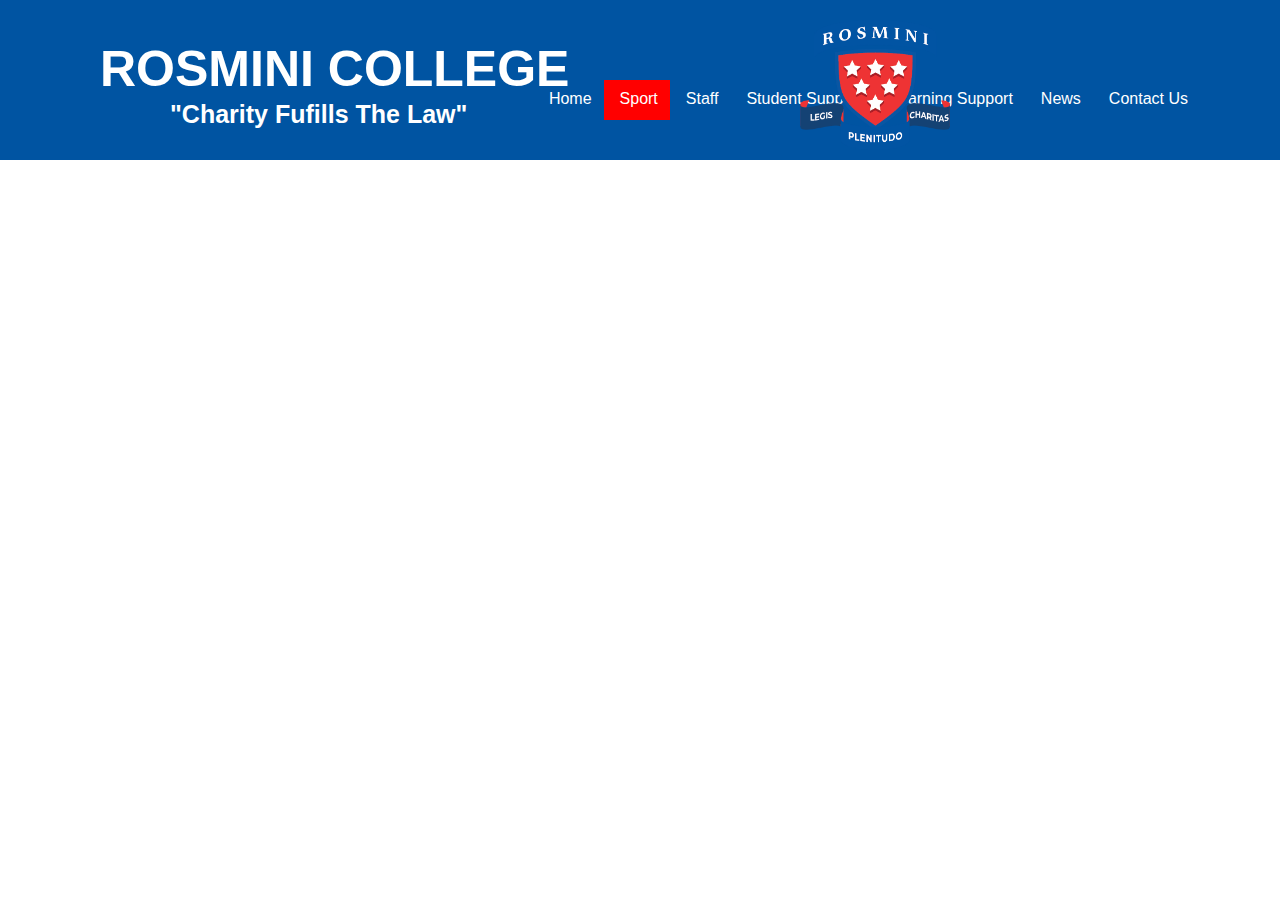
==== sport.html @ 6183eb37 "added sports page" ====
<!-- cd <tab> -->
<!-- git add .  git commit -m ""  git push-->

<!DOCTYPE html>
<html lang="en">
<head>
    <meta charset="UTF-8">
    <meta name="viewport" content="width=device-width, initial-scale=1.0">
    <title>Document</title>
    <link rel="stylesheet" href="CSS/style.css">

</head>
<body>


<!-- Navbar -->
<div class="navbar">
    <img src="images/rosmini_logo.png" alt="rosmini logo" class="logo">
<ul>
    <li><a class="Contact Us" href="#Contact Us">Contact Us</a></li>
    <li><a href="#News">News</a></li>
    <li><a href="#Learning Support">Learning Support</a></li>
    <li><a class="#Student Support" href="Student Support">Student Support</a></li>
    <li><a class="#Student Support" href="Student Support">Staff</a></li>
    <li><a class="active" href="sport.html">Sport</a></li>
    <li><a class="#student Support" href="index.html">Home</a></li>
 
</ul>
   <h1> ROSMINI COLLEGE </h1>
    <h2>"Charity Fufills The Law"</h2>
</div>
---- CSS/style.css ----
/* Home Page */
*{
  margin:0;
  padding:0;
  box-sizing: border-box;
}

/*NAVBAR*/
div.navbar{
  
  ul {
    list-style-type: none;
    margin: 0;
    padding: 80px;
    overflow: hidden;
    background-color: rgb(0, 84, 162);
    height: 0px;
    position: top;
  }
  
  li {
    float: right;
  }
  
  li a {
    display: block;
    color: white;
    text-align: center;
    padding: 10px 12px 12px 16px;
    text-decoration: none;
  }
  
  li a:hover {
    background-color: #111;
  }
  
  .active {
    background-color: red;
  }
  
  h1 {
    color: white;
    margin-left: 100px;
    position: absolute;
    top: 40px;
    font-size: 50px;
  }
  .logo {
    width:150px;
    height: auto;
    margin-left: 800px;
    position: absolute;
    top: 20px;
  }

  h2{
    color:white;
    margin-left: 170px;
    position: absolute;
    top: 100px;
    font-size: 25px;
  }
}

/* Carousel */
body {font-family: Verdana, sans-serif; margin:0}
.mySlides {display: none}
img {vertical-align: middle;}

/* Slideshow container */
.slideshow-container {
  max-width: 100%;
  position: relative;
  margin: auto;
  top: 0px;
}

.slideshow-container img{
  max-width: 100%;
}

/* Next & previous buttons */
.prev, .next {
  cursor: pointer;
  position: absolute;
  top: 50%;
  width: auto;
  padding: 16px;
  margin-top: -22px;
  color: white;
  font-weight: bold;
  font-size: 18px;
  transition: 0.6s ease;
  border-radius: 0 3px 3px 0;
  user-select: none;
}

/* Position the "next button" to the right */
.next {
  right: 0;
  border-radius: 3px 0 0 3px;
}

/* On hover, add a black background color with a little bit see-through */
.prev:hover, .next:hover {
  background-color: rgba(0,0,0,0.8);
}

/* Caption text */
.text {
  color: #f2f2f2;
  font-size: 15px;
  padding: 8px 12px;
  position: absolute;
  bottom: 8px;
  width: 100%;
  text-align: center;
}

/* Number text (1/4 etc) */
.numbertext {
  color: #f2f2f2;
  font-size: 12px;
  padding: 8px 12px;
  position: absolute;
  top: 0;
}

/* The dots/bullets/indicators */
.dot {
  cursor: pointer;
  height: 15px;
  width: 15px;
  margin: 0 2px;
  background-color: #bbb;
  border-radius: 50%;
  display: inline-block;
  transition: background-color 0.6s ease;
  position: relative;
  top:-50px;
}

.active, .dot:hover {
  background-color: #717171;
}

/* Fading animation */
.fade {
  animation-name: fade;
  animation-duration: 1.5s;
}

@keyframes fade {
  from {opacity: .4} 
  to {opacity: 1}
}

/* On smaller screens, decrease text size */
@media only screen and (max-width: 300px) {
  .prev, .next,.text {font-size: 11px}

}

/* Infobar */
.History {
  font-weight: bold;
  color: rgb(0, 84, 162);
  text-align: center;
  font-size: 20px;
}

/* Flexbox Container */
.container {
  display: flex;
  flex-wrap: wrap;
  justify-content: center;
  gap: 100px; 
  padding: 20px;
}

/* Box Styles */
.box {
  padding: 10px;
  border-radius: 25px;
  text-align: center;
  background-color: #e6e6e6;
  box-shadow: 3px 3px 5px rgba(0, 0, 0, 0.1);
  max-width: 450px;
  transition: all 0.3s ease-in-out;
  flex: 1 1 300px; /* Makes the boxes responsive */
}

/* Hover Effect */
.box:hover {
  background-color: #c7c6c6;
  border-color: #007bff;
  transform: scale(1.05);
  box-shadow: 5px 5px 10px rgba(0, 0, 0, 0.2);
}

/* Headings */
.box h2 {
  color: rgb(0, 84, 162);
  text-decoration: underline;
}

/* Text Styling */
.box p {
  max-width: 35em;
  text-align: center;
  font-weight: bold;
}


.special-character {
  flex-basis: 100%; 
  text-align: center;
}

.treaty {
  flex-wrap: wrap;
}

.Love {
  font-weight: bold;
  color: rgb(0, 84, 162);
  text-align: center;
  font-size: 30px;
  margin-top: 0px;
}


.footer {
    background: rgb(0, 84, 162);
    color: white;
    padding: 20px;
    display: flex;
    flex-wrap: wrap;
    justify-content: space-between;
    align-items: flex-start;
    gap: 20px; /* More space between columns */
}

.footer-column {
    color: white;
    flex: 1;
    min-width: 250px;
    padding: 10px;
}



.footer-column ul {
    list-style: none;
    padding: 0;
    margin: 0;
    font-size: 20px;
    margin-top: 10px;
    line-height: 40px;
    height: 150px;
}



.footer-column ul li a {
    text-decoration: none;
    color: white;
}

.activ {
    background-color: red;
}

/* Sports Page */
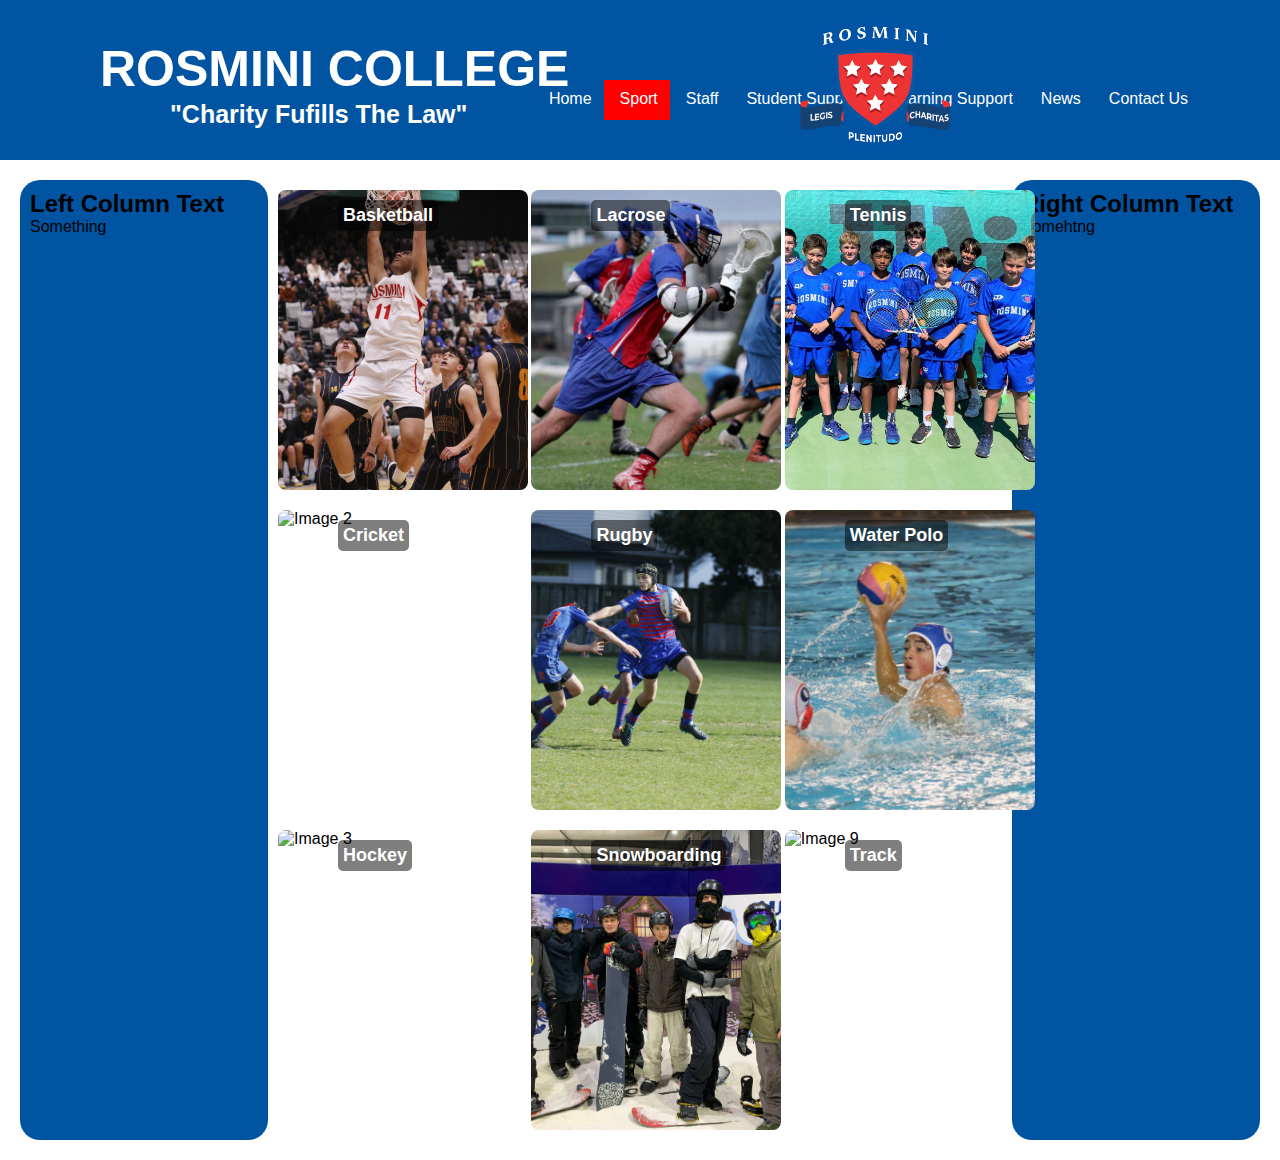
==== commit ceda28de: "Working on sports page added imges and columns" ====
--- a/sport.html
+++ b/sport.html
@@ -1,31 +1,100 @@
 <!-- cd <tab> -->
 <!-- git add .  git commit -m ""  git push-->
-
 <!DOCTYPE html>
 <html lang="en">
-<head>
-    <meta charset="UTF-8">
-    <meta name="viewport" content="width=device-width, initial-scale=1.0">
-    <title>Document</title>
-    <link rel="stylesheet" href="CSS/style.css">
-
-</head>
+    <head>
+        <meta charset="UTF-8">
+        <meta name="viewport" content="width=device-width, initial-scale=1.0">
+        <title>Document</title>
+        <link rel="stylesheet" href="CSS/sport.css">
+    
+    </head>
 <body>
+    <body>
 
 
-<!-- Navbar -->
-<div class="navbar">
-    <img src="images/rosmini_logo.png" alt="rosmini logo" class="logo">
-<ul>
-    <li><a class="Contact Us" href="#Contact Us">Contact Us</a></li>
-    <li><a href="#News">News</a></li>
-    <li><a href="#Learning Support">Learning Support</a></li>
-    <li><a class="#Student Support" href="Student Support">Student Support</a></li>
-    <li><a class="#Student Support" href="Student Support">Staff</a></li>
-    <li><a class="active" href="sport.html">Sport</a></li>
-    <li><a class="#student Support" href="index.html">Home</a></li>
- 
-</ul>
-   <h1> ROSMINI COLLEGE </h1>
-    <h2>"Charity Fufills The Law"</h2>
-</div>+        <!-- Navbar -->
+        <div class="navbar">
+            <img src="images/rosmini_logo.png" alt="rosmini logo" class="logo">
+        <ul>
+            <li><a class="Contact Us" href="#Contact Us">Contact Us</a></li>
+            <li><a href="#News">News</a></li>
+            <li><a href="#Learning Support">Learning Support</a></li>
+            <li><a class="#Student Support" href="Student Support">Student Support</a></li>
+            <li><a class="#Student Support" href="Student Support">Staff</a></li>
+            <li><a class="active" href="pages/sport.html">Sport</a></li>
+            <li><a class="#student Support" href="index.html">Home</a></li>
+         
+        </ul>
+           <h1> ROSMINI COLLEGE </h1>
+            <h2>"Charity Fufills The Law"</h2>
+        </div>
+
+        <div class="container">
+            <!-- Left Column ( -->
+            <div class="left-column">
+                <h2>Left Column Text</h2>
+                <p>Something</p>
+            </div>
+        
+            <!-- Middle Columns -->
+            <div class="middle-columns">
+                <div class="middle-column">
+                    <div class="image-container">
+                        <div class="image-item">
+                            <img src="images/basketball.jpg" alt="Image 1">
+                            <div class="image-text"> Basketball</div>
+                        </div>
+                        <div class="image-item">
+                            <img src="Images/criket.jpg" alt="Image 2">
+                            <div class="image-text">Cricket</div>
+                        </div>
+                        <div class="image-item">
+                            <img src="Images/hockey.jpg" alt="Image 3">
+                            <div class="image-text">Hockey</div>
+                        </div>
+                    </div>
+                </div>
+                <div class="middle-column">
+                    <div class="image-container">
+                        <div class="image-item">
+                            <img src="images/lacrose.jpg" alt="Image 4">
+                            <div class="image-text">Lacrose</div>
+                        </div>
+                        <div class="image-item">
+                            <img src="images/rugby.jpg" alt="Image 5">
+                            <div class="image-text">Rugby</div>
+                        </div>
+                        <div class="image-item">
+                            <img src="images/snowboard.jpg" alt="Image 6">
+                            <div class="image-text">Snowboarding</div>
+                        </div>
+                    </div>
+                </div>
+                <div class="middle-column">
+                    <div class="image-container">
+                   <div class="image-item">
+                      <img src="images/tennis.jpg" alt="Image 7">
+                    <div class="image-text">Tennis</div>
+                   </div>
+              <div class="image-item">
+                      <img src="images/water polo.jpg" alt="Image 8">
+                 <div class="image-text">Water Polo</div>
+            </div>
+             <div class="image-item">
+                <img src="Images/track.jpg" alt="Image 9">
+                 <div class="image-text">Track</div>
+             </div>
+        </div>
+    </div>
+ </div>
+        
+            <!-- Right Column  -->
+            <div class="right-column">
+                <h2>Right Column Text</h2>
+                <p>Somehtng</p>
+            </div>
+        </div>
+        
+</body>
+</html>--- a/CSS/sport.css
+++ b/CSS/sport.css
@@ -0,0 +1,125 @@
+/* Sport Page */
+*{
+    margin:0;
+    padding:0;
+    box-sizing: border-box;
+  }
+  
+  /*NAVBAR*/
+  div.navbar{
+    
+    ul {
+      list-style-type: none;
+      margin: 0;
+      padding: 80px;
+      overflow: hidden;
+      background-color: rgb(0, 84, 162);
+      height: 0px;
+      position: top;
+    }
+    
+    li {
+      float: right;
+    }
+    
+    li a {
+      display: block;
+      color: white;
+      text-align: center;
+      padding: 10px 12px 12px 16px;
+      text-decoration: none;
+    }
+    
+    li a:hover {
+      background-color: #111;
+    }
+    
+    .active {
+      background-color: red;
+    }
+    
+    h1 {
+      color: white;
+      margin-left: 100px;
+      position: absolute;
+      top: 40px;
+      font-size: 50px;
+    }
+    .logo {
+      width:150px;
+      height: auto;
+      margin-left: 800px;
+      position: absolute;
+      top: 20px;
+    }
+  
+    h2{
+      color:white;
+      margin-left: 170px;
+      position: absolute;
+      top: 100px;
+      font-size: 25px;
+    }
+  }
+  
+/* Layout */
+body {
+    font-family: Arial, sans-serif;
+    margin: 0;
+    padding: 0;
+}
+
+.container {
+    display: flex;
+    margin: 20px;
+}
+
+.left-column, .right-column {
+    width: 20%;
+    padding: 10px;
+    background-color: rgb(0, 84, 162);
+    border-radius: 20px;
+}
+
+.middle-columns {
+    display: flex;
+    justify-content: space-between;
+    width: 60%;
+    padding: 10px;
+}
+
+.middle-column {
+    width: 30%;
+}
+
+/* Image Container*/
+.image-container {
+    display: flex;
+    flex-direction: column;
+    gap: 20px; 
+}
+
+.image-item {
+    position: relative;
+    width: 100%;
+}
+
+.image-item img {
+    width: 250px; 
+    height: 300px;
+    object-fit: cover; 
+    border-radius: 8px;
+    display: block;
+}
+
+.image-text {
+    position: absolute;
+    top: 10px;
+    left: 60px;
+    color: white;
+    font-size: 18px;
+    font-weight: bold;
+    background-color: rgba(0, 0, 0, 0.5);
+    padding: 5px;
+    border-radius: 5px;
+}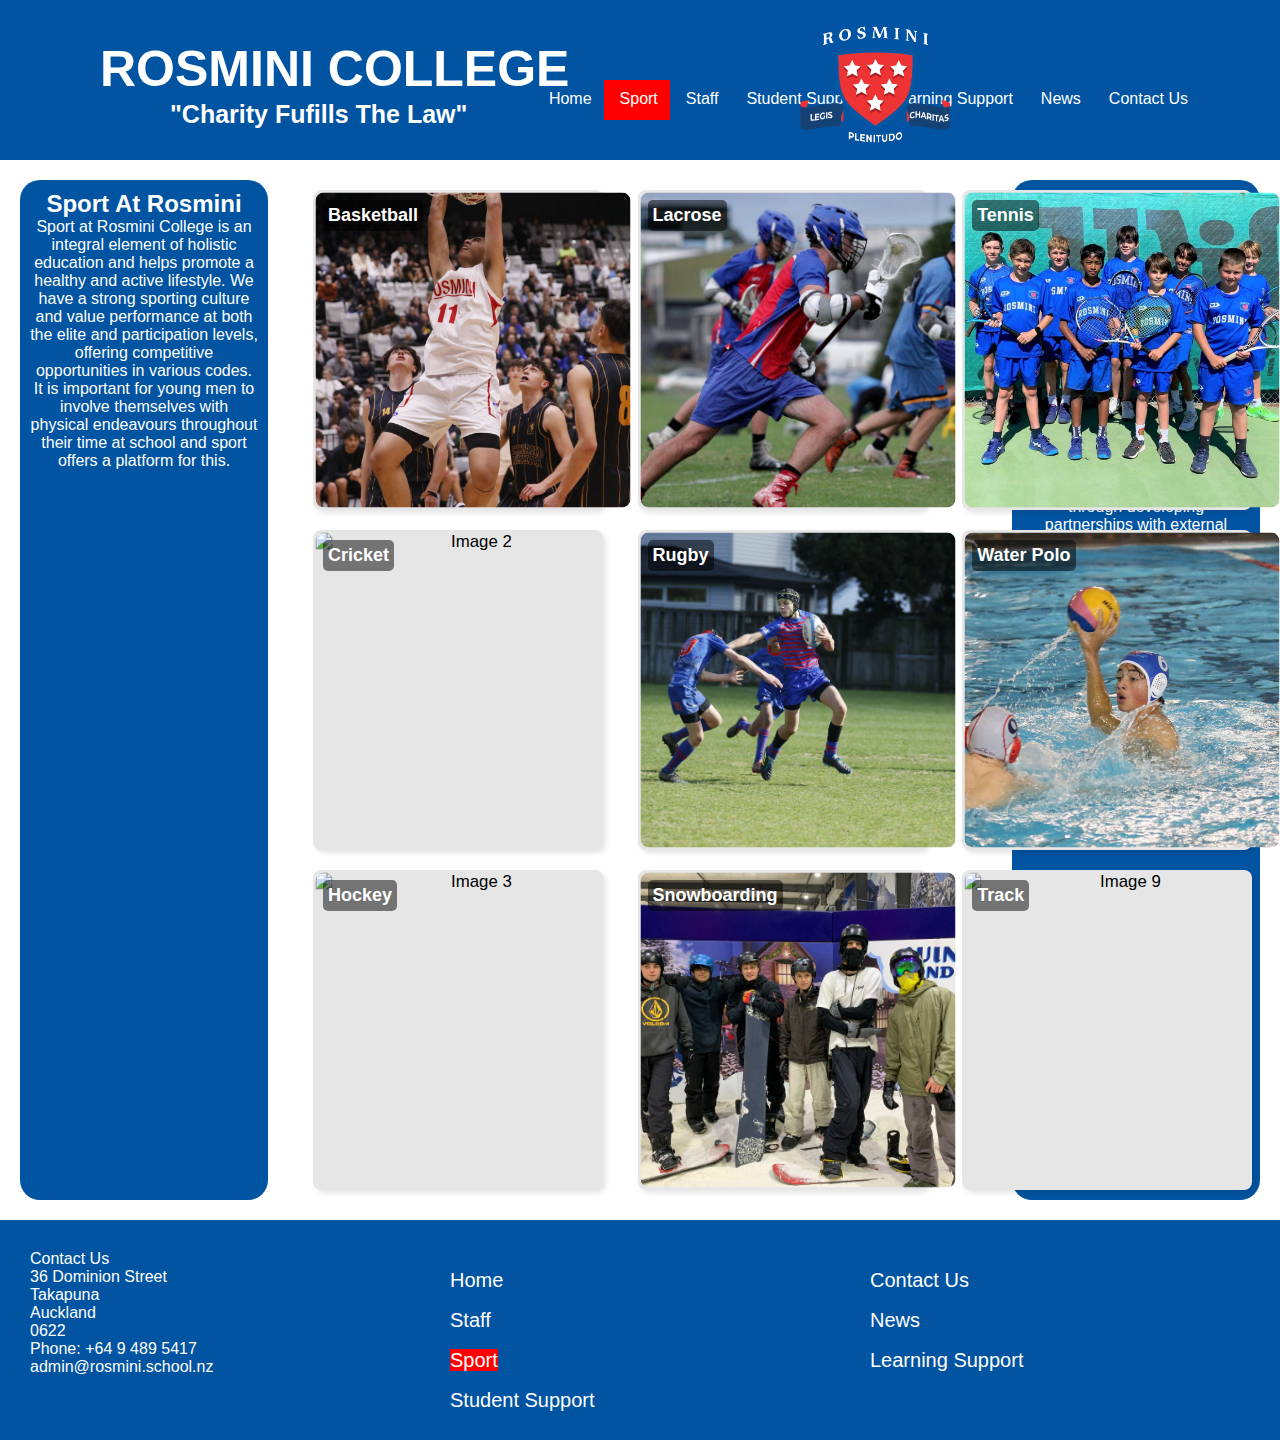
==== commit 2ee18fa9: "Working on sports page added hover and footer" ====
--- a/sport.html
+++ b/sport.html
@@ -31,10 +31,10 @@
         </div>
 
         <div class="container">
-            <!-- Left Column ( -->
+            <!-- Left Column  -->
             <div class="left-column">
-                <h2>Left Column Text</h2>
-                <p>Something</p>
+                <h2>Sport At Rosmini</h2>
+                <p>Sport at Rosmini College is an integral element of holistic education and helps promote a healthy and active lifestyle. We have a strong sporting culture and value performance at both the elite and participation levels, offering competitive opportunities in various codes. It is important for young men to involve themselves with physical endeavours throughout their time at school and sport offers a platform for this.</p>
             </div>
         
             <!-- Middle Columns -->
@@ -91,10 +91,46 @@
         
             <!-- Right Column  -->
             <div class="right-column">
-                <h2>Right Column Text</h2>
-                <p>Somehtng</p>
+                <h2>We Are Commited Too </h2>
+                <p>Providing opportunities for all students to develop a healthy lifestyle through a breadth and depth of physical activities.
+                    Ensuring all students participate in a holistic curriculum which embeds physical activity into their daily routine.
+                    Fostering and nurturing athletes who aspire to excellence in their selected codes.
+                    Developing the whole person as well as the athlete.
+                    Engaging with the school's wider community through developing partnerships with external agencies, regional and national sporting bodies and other schools.
+                    Rosmini College primarily focuses on encouraging enjoyment of sport and traditions of sportmanship and fair play. Further to this, excellence is also valued and the Rosmini College High Performance Sport programme is designed to cater for those individuals aiming to follow a pathway of competitive sport.</p>
             </div>
         </div>
         
+        <footer class="footer">
+            <div class="footer-column">
+              <p>Contact Us <br>
+                36 Dominion Street<br>
+                Takapuna<br>
+                Auckland <br>
+                0622<br>
+                Phone: +64 9 489 5417<br>
+                admin@rosmini.school.nz</p>
+            </div>
+          
+            <div class="footer-column">
+              <ul class="column1">
+                <li><a class="#Student Support" href="#home">Home</a></li>
+                <li><a class="#Student Support" href="Student Support">Staff</a></li>
+                <li><a class="activ" href="sport.html">Sport</a></li>
+                <li><a class="#Student Support" href="Student Support">Student Support</a></li>
+             
+            </ul>
+            </div>
+          
+            <div class="footer-column">
+            <ul>
+              <li><a class="Contact Us" href="#Contact Us">Contact Us</a></li>
+                <li><a href="#News">News</a></li>
+                <li><a href="Learning-Support">Learning Support</a></li>
+              </ul>
+            </div>
+          
+          </footer>
+          
 </body>
 </html>--- a/CSS/sport.css
+++ b/CSS/sport.css
@@ -79,17 +79,21 @@
     padding: 10px;
     background-color: rgb(0, 84, 162);
     border-radius: 20px;
+    text-align: center;
+    color:white;
 }
+
 
 .middle-columns {
     display: flex;
-    justify-content: space-between;
+    justify-content: space-around;
     width: 60%;
     padding: 10px;
 }
 
 .middle-column {
-    width: 30%;
+    width: 40%;
+    margin-left: 35px;
 }
 
 /* Image Container*/
@@ -105,21 +109,84 @@
 }
 
 .image-item img {
-    width: 250px; 
+    width: 300px; 
     height: 300px;
     object-fit: cover; 
     border-radius: 8px;
     display: block;
+    transform: scale(1.05);
 }
 
 .image-text {
     position: absolute;
     top: 10px;
-    left: 60px;
     color: white;
     font-size: 18px;
     font-weight: bold;
     background-color: rgba(0, 0, 0, 0.5);
     padding: 5px;
     border-radius: 5px;
+    text-align: center;
+}
+
+/* Hover */
+.image-item {
+  padding: 10px;
+  border-radius: 8px;
+  text-align: center;
+  background-color: #e6e6e6;
+  box-shadow: 3px 3px 5px rgba(0, 0, 0, 0.1);
+  max-width: 450px;
+  transition: all 0.3s ease-in-out;
+  flex: 1 1 300px; /* Makes the boxes responsive */
+}
+
+/* Hover Effect */
+.image-item:hover {
+  background-color: #c7c6c6;
+  border-color: #007bff;
+  transform: scale(1.05);
+  box-shadow: 5px 5px 10px rgba(0, 0, 0, 0.2);
+}
+
+
+.footer {
+  background: rgb(0, 84, 162);
+  color: white;
+  padding: 20px;
+  display: flex;
+  flex-wrap: wrap;
+  justify-content: space-between;
+  align-items: flex-start;
+  gap: 20px; /* More space between columns */
+}
+
+.footer-column {
+  color: white;
+  flex: 1;
+  min-width: 250px;
+  padding: 10px;
+}
+
+
+
+.footer-column ul {
+  list-style: none;
+  padding: 0;
+  margin: 0;
+  font-size: 20px;
+  margin-top: 10px;
+  line-height: 40px;
+  height: 150px;
+}
+
+
+
+.footer-column ul li a {
+  text-decoration: none;
+  color: white;
+}
+
+.activ {
+  background-color: red;
 }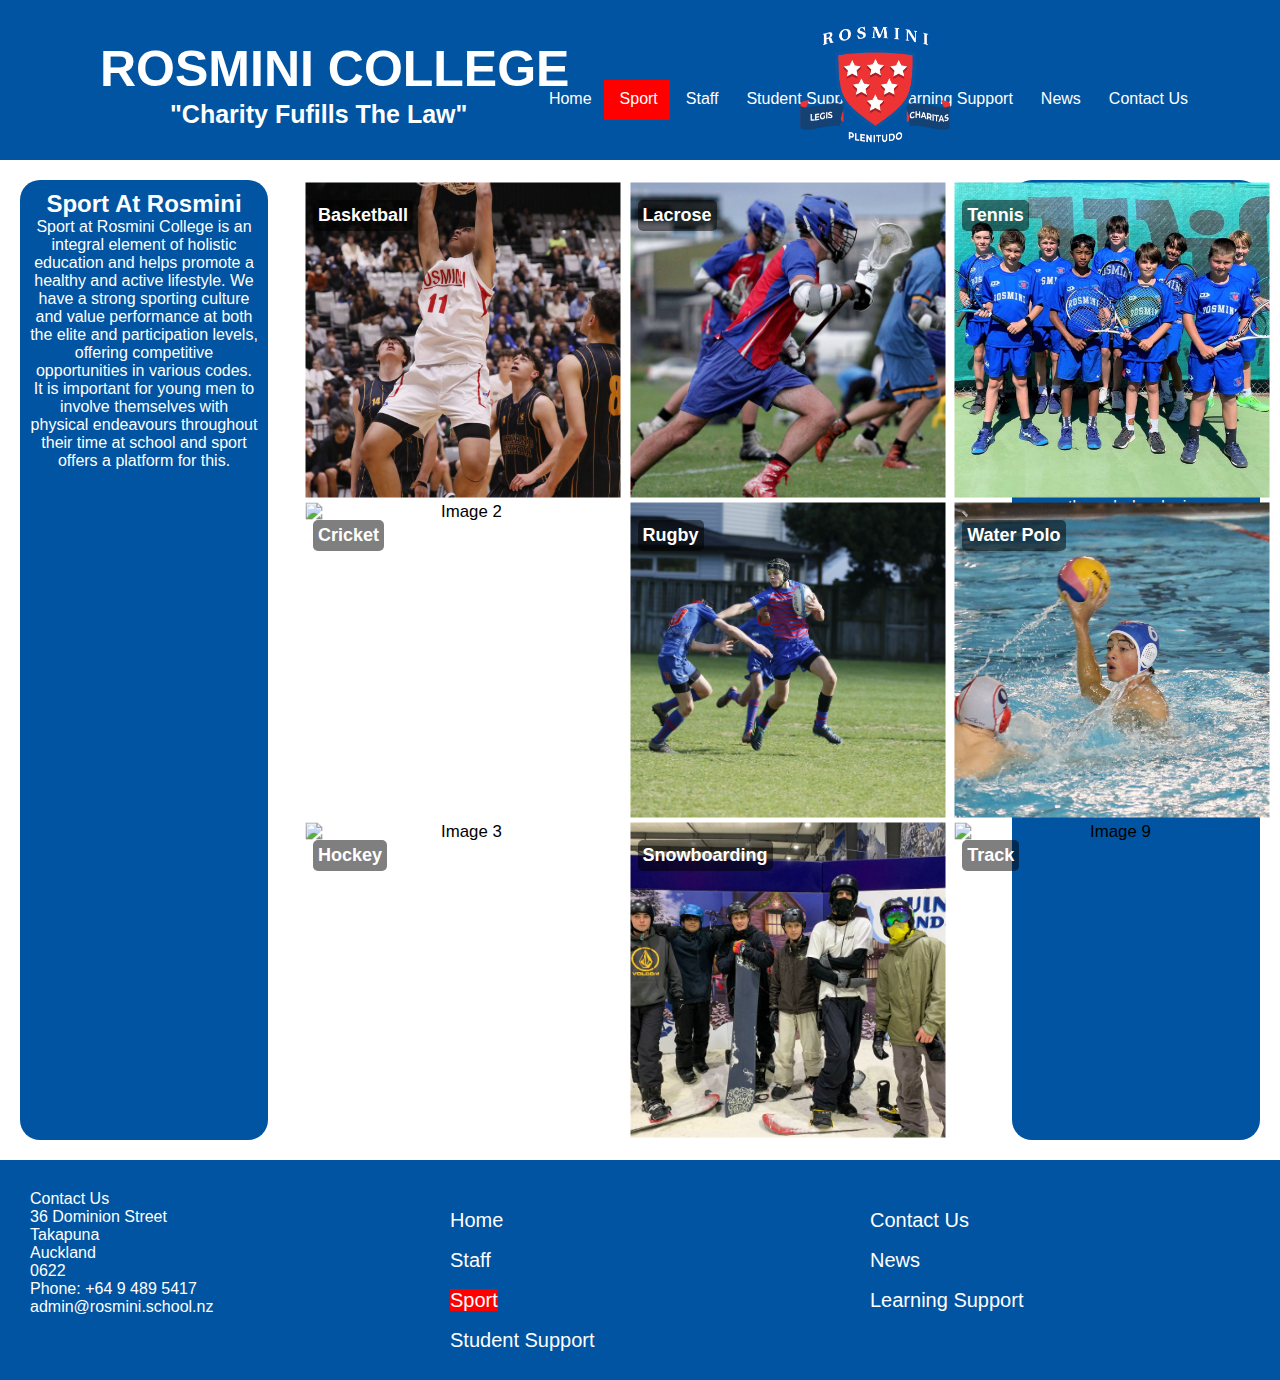
==== commit 2e7bb09d: "Took away curves aound image and shadow working on the text" ====
--- a/sport.html
+++ b/sport.html
@@ -7,7 +7,7 @@
         <meta name="viewport" content="width=device-width, initial-scale=1.0">
         <title>Document</title>
         <link rel="stylesheet" href="CSS/sport.css">
-    
+        <meta name="viewport" content="width=device-width, initial-scale=1.0" />
     </head>
 <body>
     <body>
--- a/CSS/sport.css
+++ b/CSS/sport.css
@@ -112,7 +112,6 @@
     width: 300px; 
     height: 300px;
     object-fit: cover; 
-    border-radius: 8px;
     display: block;
     transform: scale(1.05);
 }
@@ -131,22 +130,19 @@
 
 /* Hover */
 .image-item {
-  padding: 10px;
-  border-radius: 8px;
+  padding: 0px;
+  border-radius: 3px;
   text-align: center;
-  background-color: #e6e6e6;
-  box-shadow: 3px 3px 5px rgba(0, 0, 0, 0.1);
   max-width: 450px;
   transition: all 0.3s ease-in-out;
-  flex: 1 1 300px; /* Makes the boxes responsive */
+  flex: 300 1 300px; /* Makes the boxes responsive */
 }
-
+  
 /* Hover Effect */
 .image-item:hover {
-  background-color: #c7c6c6;
   border-color: #007bff;
   transform: scale(1.05);
-  box-shadow: 5px 5px 10px rgba(0, 0, 0, 0.2);
+  box-shadow: 10px 5px 10px rgba(0.2, 0.2);
 }
 
 
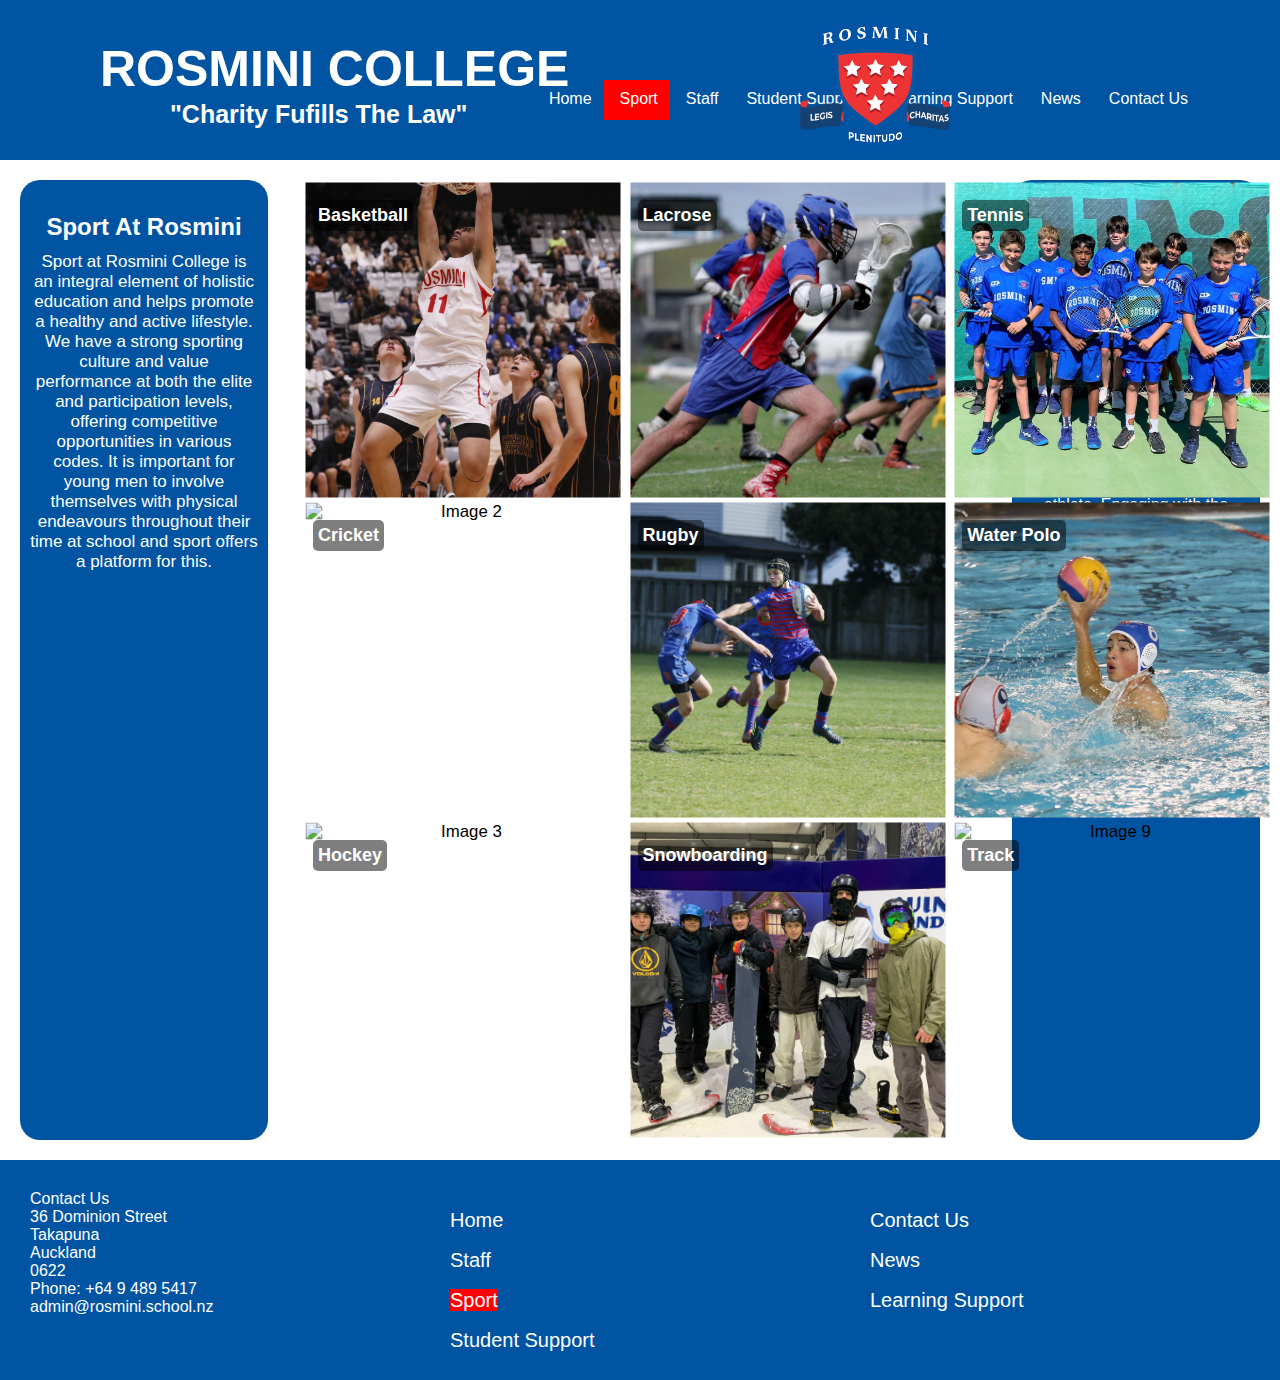
==== commit 43030c10: "Finished sports page added images and layout to staff page" ====
--- a/sport.html
+++ b/sport.html
@@ -21,8 +21,8 @@
             <li><a href="#News">News</a></li>
             <li><a href="#Learning Support">Learning Support</a></li>
             <li><a class="#Student Support" href="Student Support">Student Support</a></li>
-            <li><a class="#Student Support" href="Student Support">Staff</a></li>
-            <li><a class="active" href="pages/sport.html">Sport</a></li>
+            <li><a class="#Student Support" href="staff.html">Staff</a></li>
+            <li><a class="active" href="sport.html">Sport</a></li>
             <li><a class="#student Support" href="index.html">Home</a></li>
          
         </ul>
@@ -115,7 +115,7 @@
             <div class="footer-column">
               <ul class="column1">
                 <li><a class="#Student Support" href="#home">Home</a></li>
-                <li><a class="#Student Support" href="Student Support">Staff</a></li>
+                <li><a class="staff.html" href="Student Support">Staff</a></li>
                 <li><a class="activ" href="sport.html">Sport</a></li>
                 <li><a class="#Student Support" href="Student Support">Student Support</a></li>
              
--- a/CSS/sport.css
+++ b/CSS/sport.css
@@ -83,7 +83,20 @@
     color:white;
 }
 
-
+.left-column h2{
+  margin-top: 10%;
+}
+.right-column h2{
+  margin-top: 10%;
+}
+
+.left-column p{
+  margin-top: 5%;
+  font-size: 17px;
+}
+.right-column p{
+  margin-top: 5%;
+}
 .middle-columns {
     display: flex;
     justify-content: space-around;
